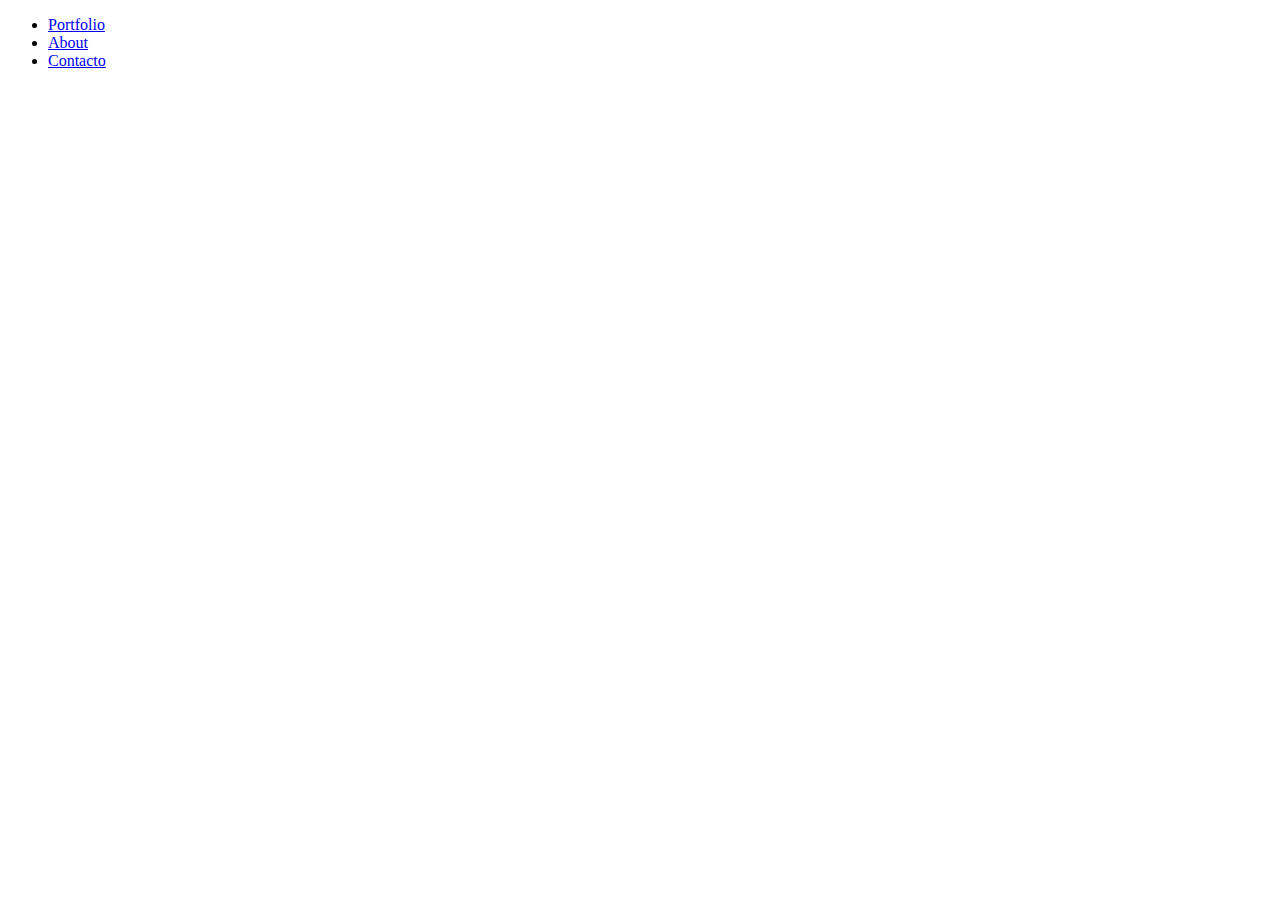
==== index.html @ 96a15bad "agrega about e index" ====
<!DOCTYPE html>
<html lang="en">

<head>
  <meta charset="UTF-8">
  <meta name="viewport" content="width=device-width, initial-scale=1.0">
  <title>Lea Serebrinsky</title>
</head>

<body>
  <!-- encabezado -->
  <header>
    <nav>
      <!-- links del menu -->
      <ul>
        <li><a href="/index.html">Portfolio</a></li>
        <li><a href="/about.html">About</a></li>
        <li><a href="#">Contacto</a></li>
      </ul>
    </nav>
  </header>
  <main>
    <!-- Banner -->

    <!-- Galeria de imagenes -->
  <div id="galeria-imagenes">
    <section class="imagen-porfolio"></section>
    <section class="imagen-porfolio"></section>
    <section class="imagen-porfolio"></section>
    <section class="imagen-porfolio"></section>
    <section class="imagen-porfolio"></section>
  </div>


  
  </main>
</body>
<footer id="footer"></footer>
</html>
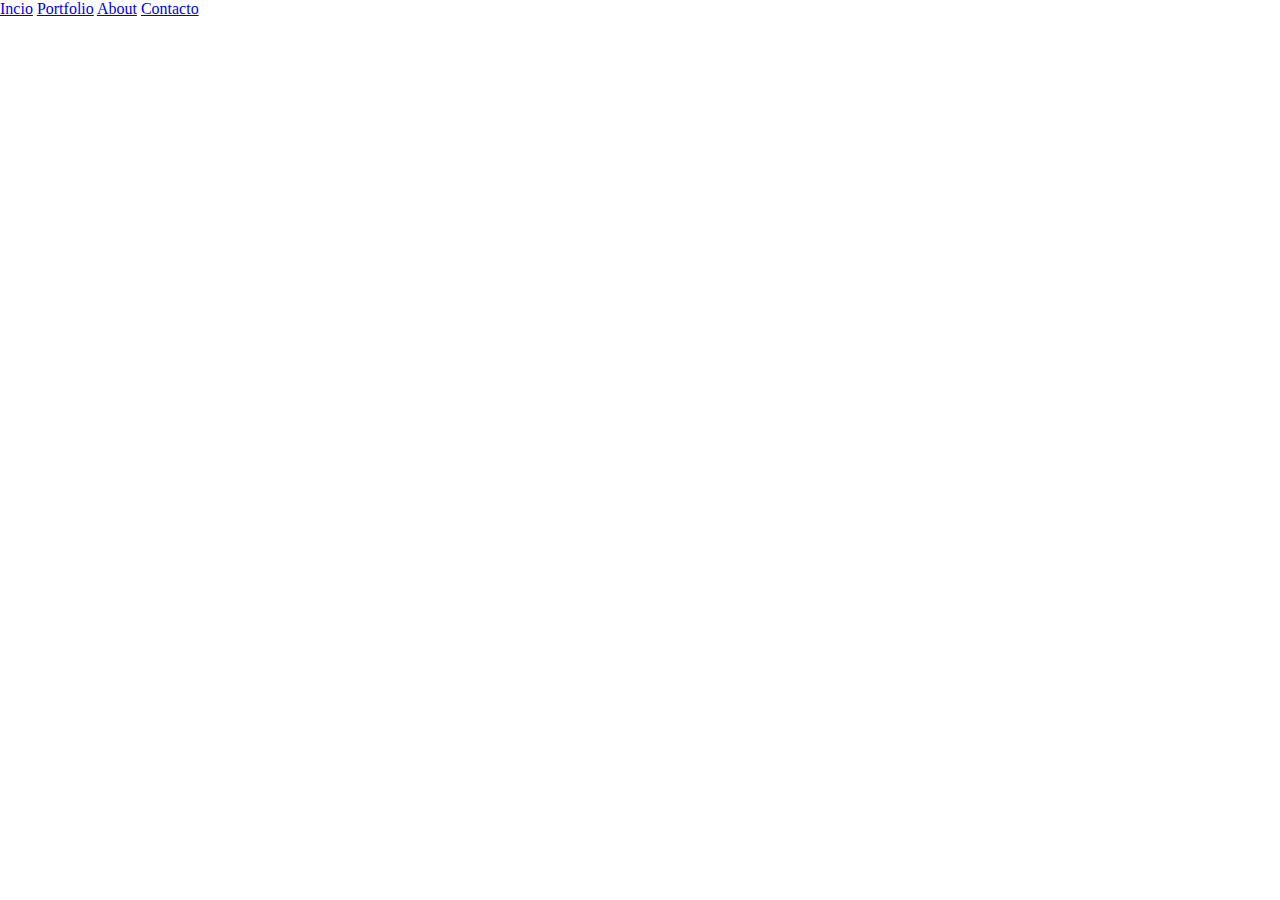
==== commit 006c8d8e: "Se agrega navbar al index, se agrega estilo al index" ====
--- a/index.html
+++ b/index.html
@@ -5,34 +5,22 @@
   <meta charset="UTF-8">
   <meta name="viewport" content="width=device-width, initial-scale=1.0">
   <title>Lea Serebrinsky</title>
+  <link rel="stylesheet" href="style.css">
 </head>
 
 <body>
   <!-- encabezado -->
   <header>
-    <nav>
-      <!-- links del menu -->
-      <ul>
-        <li><a href="/index.html">Portfolio</a></li>
-        <li><a href="/about.html">About</a></li>
-        <li><a href="#">Contacto</a></li>
-      </ul>
-    </nav>
+    <!-- navbar -->
+    <div class="navbar">
+      <a href="#">Incio</a>
+      <a href="#">Portfolio</a>
+      <a href="#">About</a>
+      <a href="#">Contacto</a>
+    </div>
   </header>
   <main>
     <!-- Banner -->
-
-    <!-- Galeria de imagenes -->
-  <div id="galeria-imagenes">
-    <section class="imagen-porfolio"></section>
-    <section class="imagen-porfolio"></section>
-    <section class="imagen-porfolio"></section>
-    <section class="imagen-porfolio"></section>
-    <section class="imagen-porfolio"></section>
-  </div>
-
-
-  
   </main>
 </body>
 <footer id="footer"></footer>
--- a/style.css
+++ b/style.css
@@ -0,0 +1,107 @@
+@import url("menu.css");
+
+* {
+	margin: 0;
+	padding: 0;
+	box-sizing: border-box;
+	font-family: 'Times New Roman', Times, serif;
+}
+
+/*Banner*/
+.banner {
+	width: 100%;
+	height: 60rem;
+	animation: banner 10s infinite linear alternate;
+	background-size: 100% 100%;
+	position: relative;
+	display: flex;
+	justify-content: center;
+	align-items: center;
+}
+
+@keyframes banner{
+	0%, 20%{
+		background-image: url("./img/img-banner1.webp");
+	}
+	25%, 45%{
+		background-image: url("./img/img-banner2.webp");
+	}
+	50%, 70%{
+		background-image: url("./img/img-banner3.webp");
+	}
+	75%, 100%{
+		background-image: url("./img/img-banner4.webp");
+	}
+}
+.capa{
+	width: 100%;
+	height: 100%;
+	position: absolute;
+	top: 0;
+	left: 0;
+	background: rgba(0,0,0,0.6);
+}
+.info {
+	z-index: 1;
+	width: 100%;
+	max-width: 550px;
+	text-align: center;
+}
+.info h1 {
+	color: #fff;
+	font-size: 45px;
+	margin-bottom: 20px;
+	letter-spacing: 1px;
+}
+.info p {
+	color: #c7c7c7;
+	line-height: 1.7;
+	margin-bottom: 30px;
+}
+.info a {
+	color: #fff;
+	text-decoration: none;
+	background: #3088e0;
+	padding: 16px 37px;
+	display: inline-block;
+	border-radius: 50px;
+  box-shadow: 7px 5px 5px rgba(11, 11, 11, 0.653);
+  ;
+}
+
+.info a:hover {
+  background: #3e6286;
+}
+
+/*Portfolio con tres columnas usando flexbox y flex wrap*/
+img {
+	max-width: 100%;
+}
+
+#titulo-portfolio {
+	font-size: 3rem;
+	text-align: center;
+	padding: 2rem;
+	flex-basis: calc(100% - 1rem);
+}
+.contenedor {
+	max-width: 1200px;
+	width: 95%;
+	margin: 0 auto;
+}
+
+.contenedor {
+	display: flex;
+	justify-content: space-between;
+	flex-wrap: wrap;
+}
+
+.fotografia {
+	flex-basis: calc(33.3% - 1rem);
+}
+
+.fotografia h2, p {
+	font-size: 1rem;
+	text-align: center;
+	padding: 5px 5px 10px;
+}
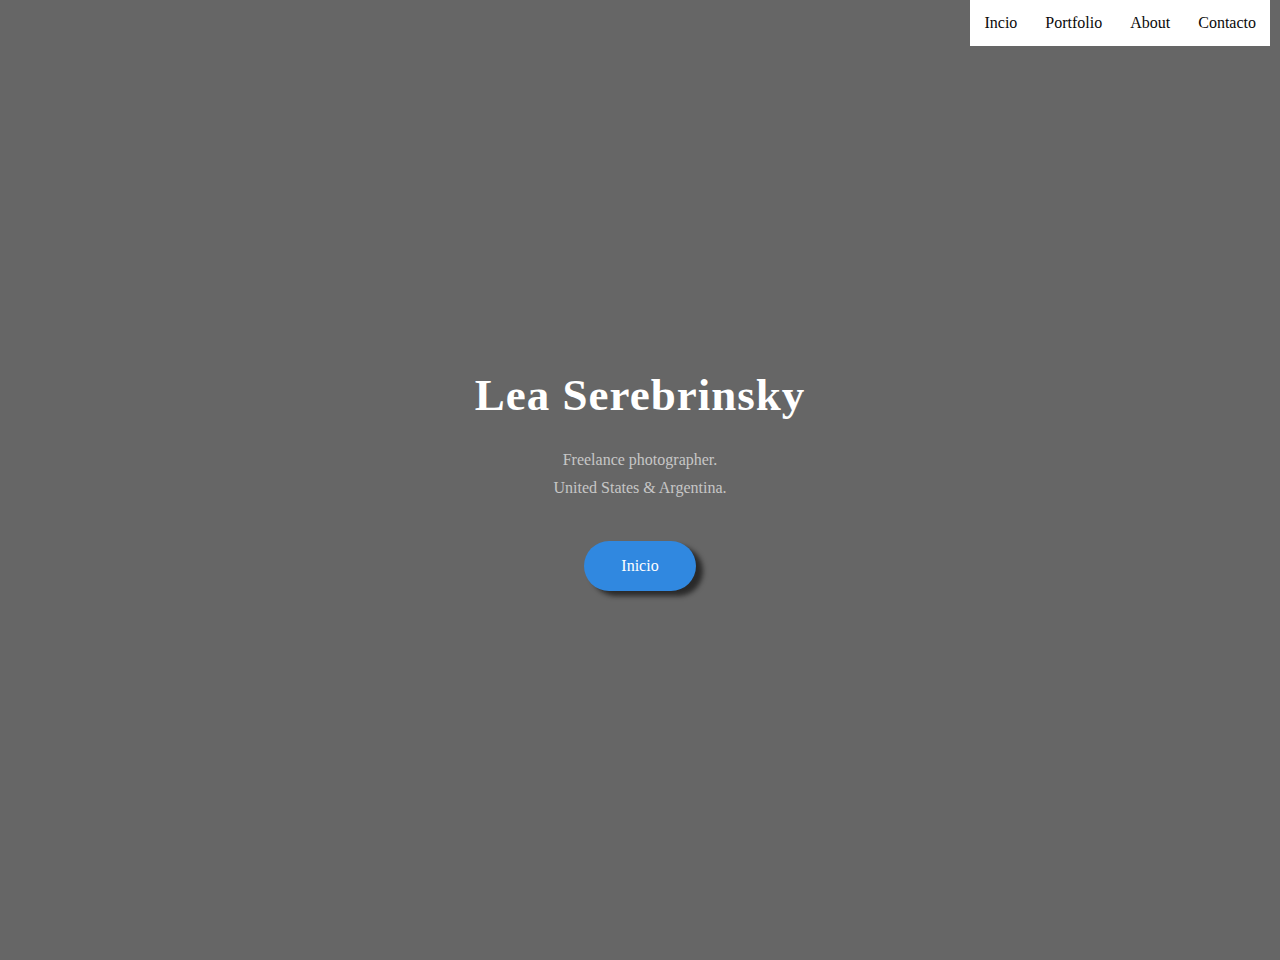
==== commit 2d113141: "Se agraga nav bar y stylo a todas las paginas" ====
--- a/index.html
+++ b/index.html
@@ -13,15 +13,25 @@
   <header>
     <!-- navbar -->
     <div class="navbar">
-      <a href="#">Incio</a>
-      <a href="#">Portfolio</a>
-      <a href="#">About</a>
-      <a href="#">Contacto</a>
+      <a href="./index.html">Incio</a>
+      <a href="./portfolio.html">Portfolio</a>
+      <a href="./about.html">About</a>
+      <a href="./form_contacto.html">Contacto</a>
     </div>
   </header>
   <main>
-    <!-- Banner -->
+    <!-- banner -->
+    <div class="banner">
+      <div class="capa"></div>
+      <div class="info">
+        <h1>Lea Serebrinsky</h1>
+        <p>Freelance photographer. <br>
+          United States & Argentina.</p>
+        <a id="button" href="#">Inicio</a>
+      </div>
+    </div>
   </main>
 </body>
 <footer id="footer"></footer>
+
 </html>--- a/style.css
+++ b/style.css
@@ -1,4 +1,4 @@
-@import url("menu.css");
+@import url("./css/navbar.css");
 
 * {
 	margin: 0;
@@ -105,3 +105,7 @@
 	text-align: center;
 	padding: 5px 5px 10px;
 }
+
+.principal {
+	padding: 43px 5px 5px 5px;
+}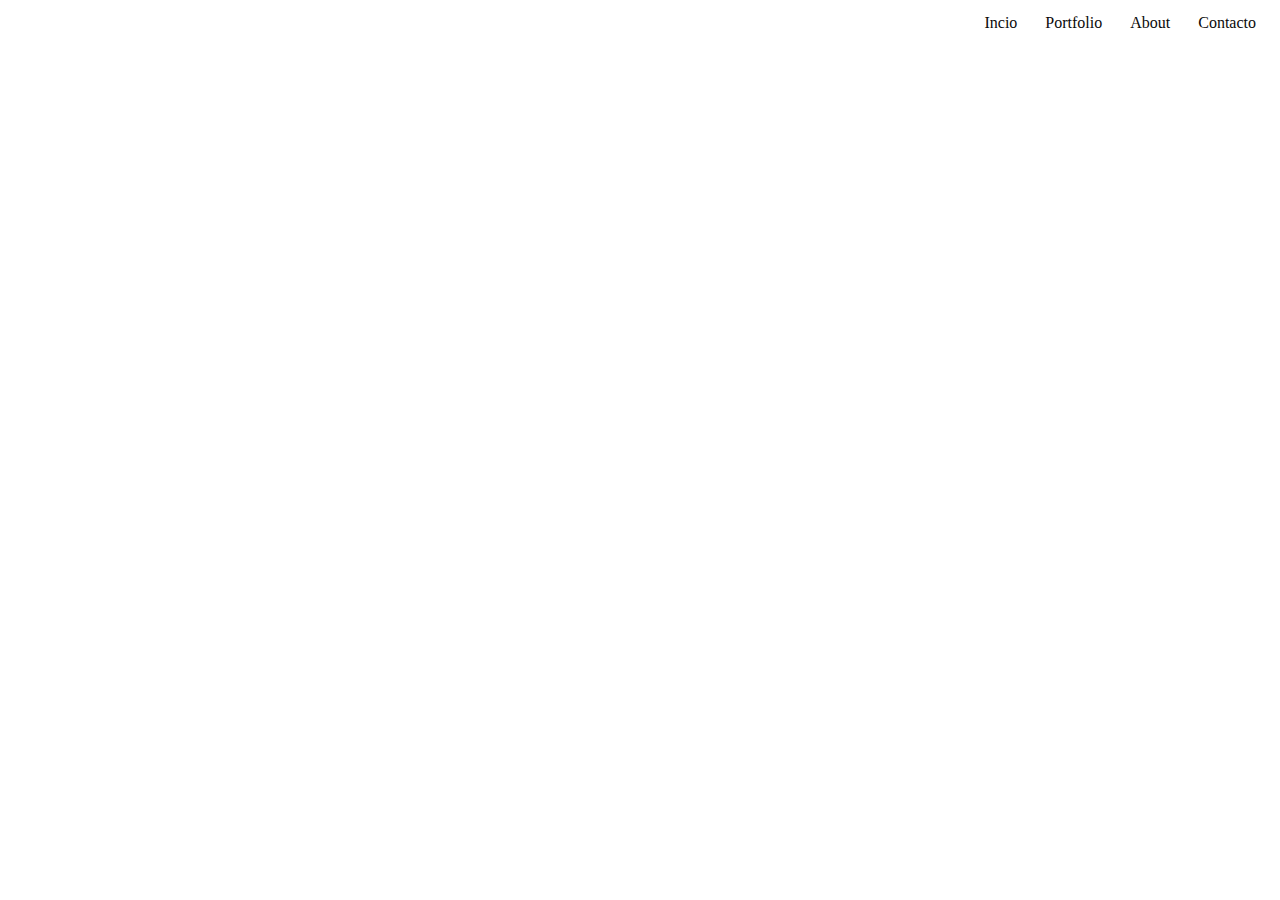
==== commit 7cc85028: "Merge pull request #1 from leasere/eve" ====
--- a/index.html
+++ b/index.html
@@ -13,25 +13,15 @@
   <header>
     <!-- navbar -->
     <div class="navbar">
-      <a href="./index.html">Incio</a>
-      <a href="./portfolio.html">Portfolio</a>
-      <a href="./about.html">About</a>
-      <a href="./form_contacto.html">Contacto</a>
+      <a href="#">Incio</a>
+      <a href="#">Portfolio</a>
+      <a href="#">About</a>
+      <a href="#">Contacto</a>
     </div>
   </header>
   <main>
-    <!-- banner -->
-    <div class="banner">
-      <div class="capa"></div>
-      <div class="info">
-        <h1>Lea Serebrinsky</h1>
-        <p>Freelance photographer. <br>
-          United States & Argentina.</p>
-        <a id="button" href="#">Inicio</a>
-      </div>
-    </div>
+    <!-- Banner -->
   </main>
 </body>
 <footer id="footer"></footer>
-
 </html>--- a/style.css
+++ b/style.css
@@ -105,7 +105,3 @@
 	text-align: center;
 	padding: 5px 5px 10px;
 }
-
-.principal {
-	padding: 43px 5px 5px 5px;
-}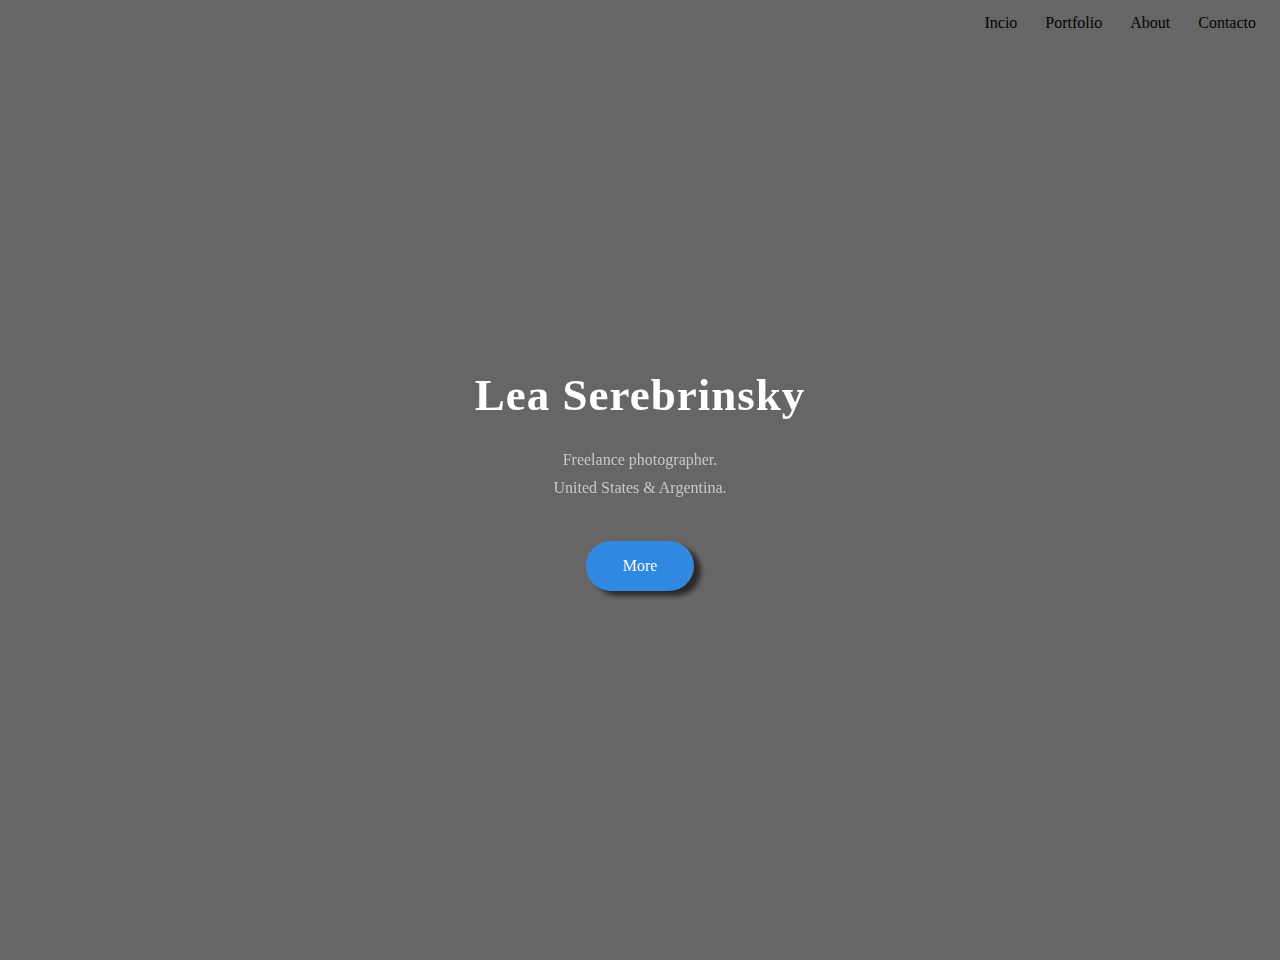
==== commit 1d3b0360: "se grega acceso a porfolio y se comenta lineas del codigo css" ====
--- a/index.html
+++ b/index.html
@@ -13,15 +13,25 @@
   <header>
     <!-- navbar -->
     <div class="navbar">
-      <a href="#">Incio</a>
-      <a href="#">Portfolio</a>
-      <a href="#">About</a>
-      <a href="#">Contacto</a>
+      <a href="./index.html">Incio</a>
+      <a href="./portfolio.html">Portfolio</a>
+      <a href="./about.html">About</a>
+      <a href="./form_contacto.html">Contacto</a>
     </div>
   </header>
   <main>
-    <!-- Banner -->
+    <!-- banner -->
+    <div class="banner">
+      <div class="capa"></div>
+      <div class="info">
+        <h1>Lea Serebrinsky</h1>
+        <p>Freelance photographer. <br>
+          United States & Argentina.</p>
+        <a id="button" href="./portfolio.html">More</a>
+      </div>
+    </div>
   </main>
 </body>
 <footer id="footer"></footer>
+
 </html>--- a/style.css
+++ b/style.css
@@ -96,6 +96,7 @@
 	flex-wrap: wrap;
 }
 
+/*cada columna ocupa un 33.3% de la pantalla en portafolio*/
 .fotografia {
 	flex-basis: calc(33.3% - 1rem);
 }
@@ -105,3 +106,35 @@
 	text-align: center;
 	padding: 5px 5px 10px;
 }
+
+/*About*/
+.principal {
+	padding: 43px 5px 5px 5px;
+	/* display: flex; */
+}
+
+/* .texto-presentacion {
+	display: flex;
+	flex:1;
+}
+
+.imagen-presentacion{
+
+}
+
+.test {
+	border: 1px solid red;
+	display: flex;
+
+}
+.test > div {
+	border: 1px solid blue;
+	flex: 1;
+	display: flex;
+	justify-content: center;
+
+	padding: 10px;
+}
+.test > div:last-child {
+	flex: 3;
+} */
